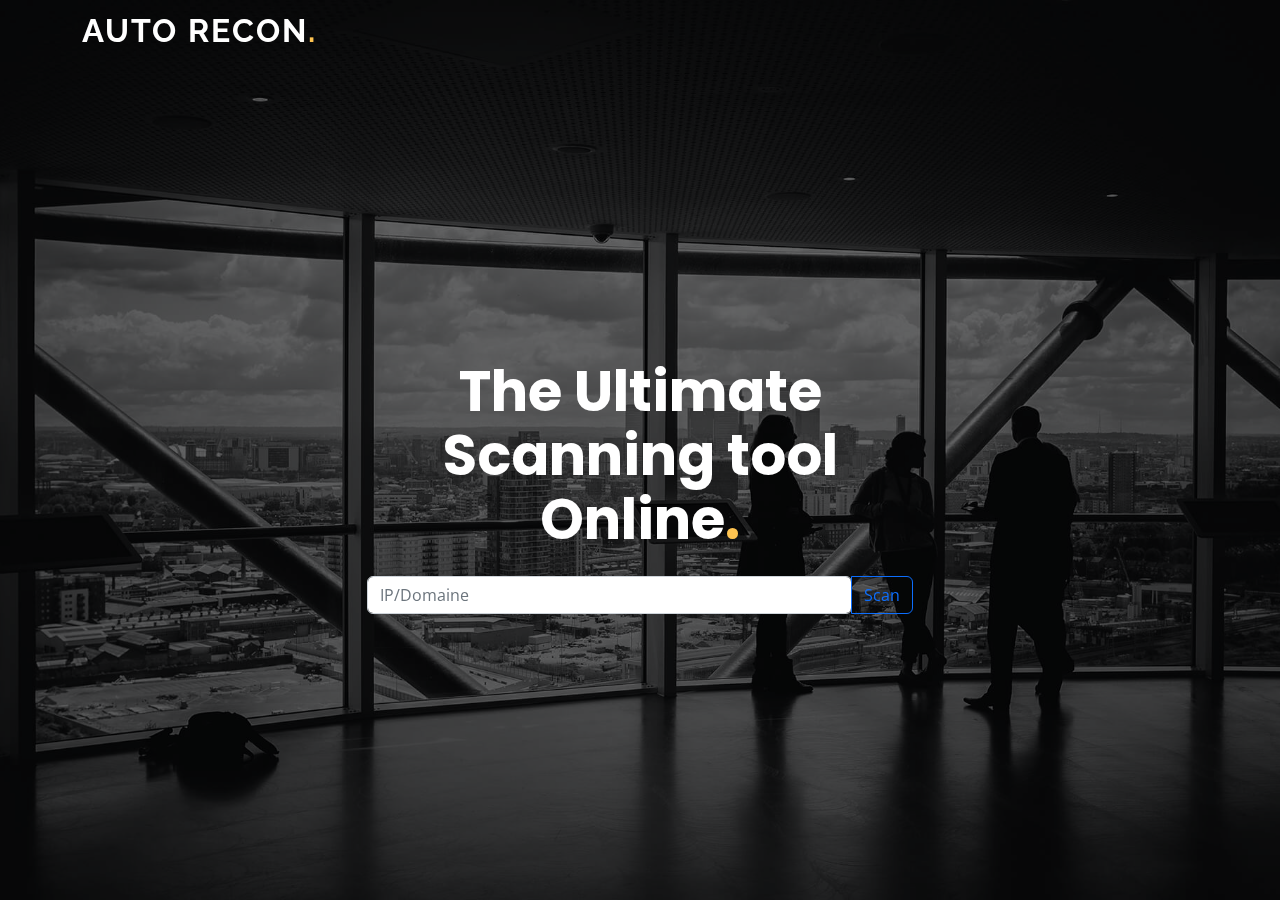
==== templates/index.html @ a6deef01 "Reinitialized files" ====
<!DOCTYPE html>
<html lang="en">

<head>
  <meta charset="utf-8">
  <meta content="width=device-width, initial-scale=1.0" name="viewport">

  <title>Auto-Recon web scanner</title>
  <meta content="" name="description">
  <meta content="" name="keywords">

  <!-- Favicons -->
  <link href="../static/img/favicon.png" rel="icon">
  <link href="../static/img/apple-touch-icon.png" rel="apple-touch-icon">

  <!-- Google Fonts -->
  <link href="https://fonts.googleapis.com/css?family=Open+Sans:300,300i,400,400i,600,600i,700,700i|Raleway:300,300i,400,400i,500,500i,600,600i,700,700i|Poppins:300,300i,400,400i,500,500i,600,600i,700,700i" rel="stylesheet">

  <!-- Vendor CSS Files -->
  <link href="../static/vendor/aos/aos.css" rel="stylesheet">
  <link href="../static/vendor/bootstrap/css/bootstrap.min.css" rel="stylesheet">
  <link href="../static/vendor/bootstrap-icons/bootstrap-icons.css" rel="stylesheet">
  <link href="../static/vendor/boxicons/css/boxicons.min.css" rel="stylesheet">
  <link href="../static/vendor/glightbox/css/glightbox.min.css" rel="stylesheet">
  <link href="../static/vendor/remixicon/remixicon.css" rel="stylesheet">
  <link href="../static/vendor/swiper/swiper-bundle.min.css" rel="stylesheet">

  <!-- Template Main CSS File -->
  <link href="../static/css/style.css" rel="stylesheet">

</head>

<body>

  <!-- ======= Header ======= -->
  <header id="header" class="fixed-top ">
    <div class="container d-flex align-items-center justify-content-lg-between">

      <h1 class="logo me-auto me-lg-0"><a href="index.html">Auto Recon<span>.</span></a></h1>
      
    </div>
  </header><!-- End Header -->

  <!-- ======= Hero Section ======= -->
  <section id="hero" class="d-flex align-items-center justify-content-center">
    <div class="container" data-aos="fade-up">

      <div class="row justify-content-center" data-aos="fade-up" data-aos-delay="150">
        <div class="col-xl-6 col-lg-8">
          <h1>The Ultimate Scanning tool Online<span>.</span></h1>
         <br>
          <form method="post" >
            <div class="input-group">
                <input name="target" placeholder="IP/Domaine" type="search" class="form-control rounded"  aria-label="Search" aria-describedby="search-addon" />
                <button type="submit" class="btn btn-outline-primary">Scan</button>
              </div>
          </form>
        </div>
      </div>
  <div id="preloader"></div>
  <a href="#" class="back-to-top d-flex align-items-center justify-content-center"><i class="bi bi-arrow-up-short"></i></a>

  <!-- Vendor JS Files -->
  <script src="../static/vendor/purecounter/purecounter_vanilla.js"></script>
  <script src="../static/vendor/aos/aos.js"></script>
  <script src="../static/vendor/bootstrap/js/bootstrap.bundle.min.js"></script>
  <script src="../static/vendor/glightbox/js/glightbox.min.js"></script>
  <script src="../static/vendor/isotope-layout/isotope.pkgd.min.js"></script>
  <script src="../static/vendor/swiper/swiper-bundle.min.js"></script>


  <!-- Template Main JS File -->
  <script src="../static/js/main.js"></script>

</body>

</html>
    

    <!-- Optional JavaScript -->
    <!-- jQuery first, then Popper.js, then Bootstrap JS -->
    <script src="https://code.jquery.com/jquery-3.2.1.slim.min.js" integrity="sha384-KJ3o2DKtIkvYIK3UENzmM7KCkRr/rE9/Qpg6aAZGJwFDMVNA/GpGFF93hXpG5KkN" crossorigin="anonymous"></script>
    <script src="https://cdn.jsdelivr.net/npm/popper.js@1.12.9/dist/umd/popper.min.js" integrity="sha384-ApNbgh9B+Y1QKtv3Rn7W3mgPxhU9K/ScQsAP7hUibX39j7fakFPskvXusvfa0b4Q" crossorigin="anonymous"></script>
    <script src="https://cdn.jsdelivr.net/npm/bootstrap@4.0.0/dist/js/bootstrap.min.js" integrity="sha384-JZR6Spejh4U02d8jOt6vLEHfe/JQGiRRSQQxSfFWpi1MquVdAyjUar5+76PVCmYl" crossorigin="anonymous"></script>
  </body>
</html>
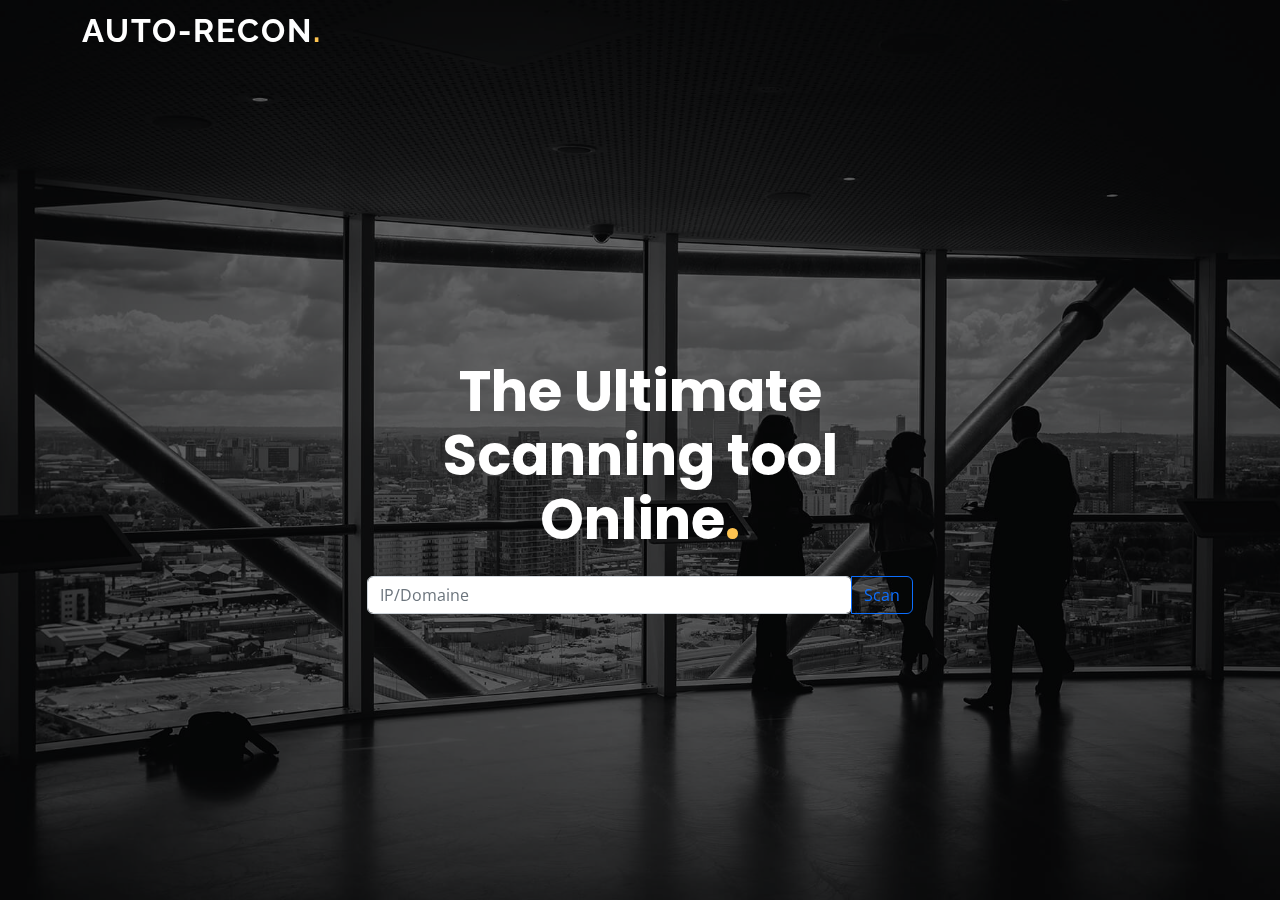
==== commit b5a3a2d1: "final" ====
--- a/templates/index.html
+++ b/templates/index.html
@@ -36,7 +36,7 @@
   <header id="header" class="fixed-top ">
     <div class="container d-flex align-items-center justify-content-lg-between">
 
-      <h1 class="logo me-auto me-lg-0"><a href="index.html">Auto Recon<span>.</span></a></h1>
+      <h1 class="logo me-auto me-lg-0"><a href="index.html">Auto-Recon<span>.</span></a></h1>
       
     </div>
   </header><!-- End Header -->
